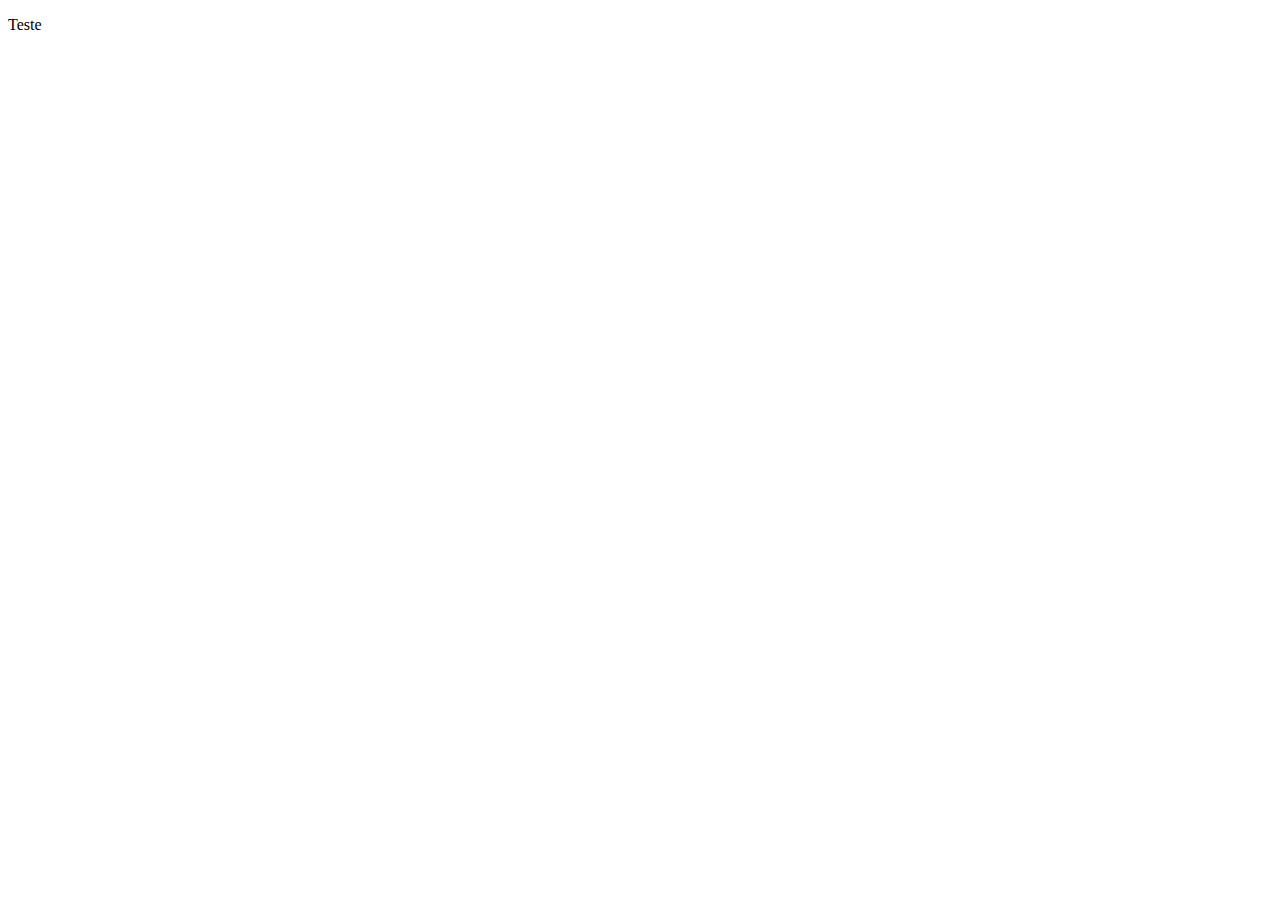
==== index.html @ ade22ec3 "file-add-and-push-test" ====
<!DOCTYPE html>
<html lang="en">
<head>
    <meta charset="UTF-8">
    <meta name="viewport" content="width=device-width, initial-scale=1.0">
    <title>Document</title>
</head>
<body>
    <p>Teste</p>
</body>
</html>
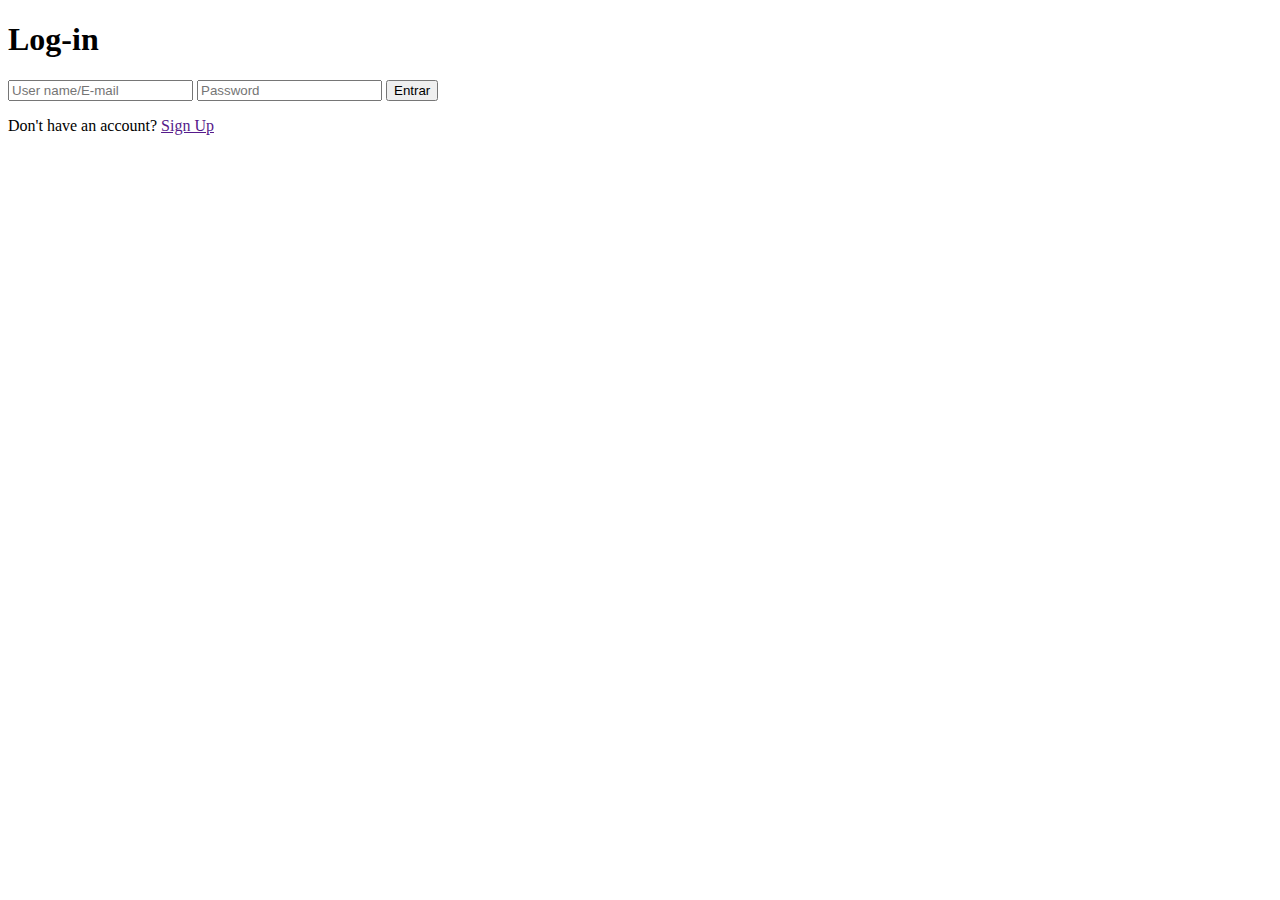
==== commit a6008971: "first-lines-files-add" ====
--- a/index.html
+++ b/index.html
@@ -6,6 +6,12 @@
     <title>Document</title>
 </head>
 <body>
-    <p>Teste</p>
+    <form action="" class="login-sigup">
+        <h1>Log-in</h1>
+        <input type="text" name="userName-email" placeholder="User name/E-mail">
+        <input type="password" name="password" id="password" placeholder="Password">
+        <input type="submit" value="Entrar">
+        <p>Don't have an account? <a href="">Sign Up</a></p>
+    </form>
 </body>
 </html>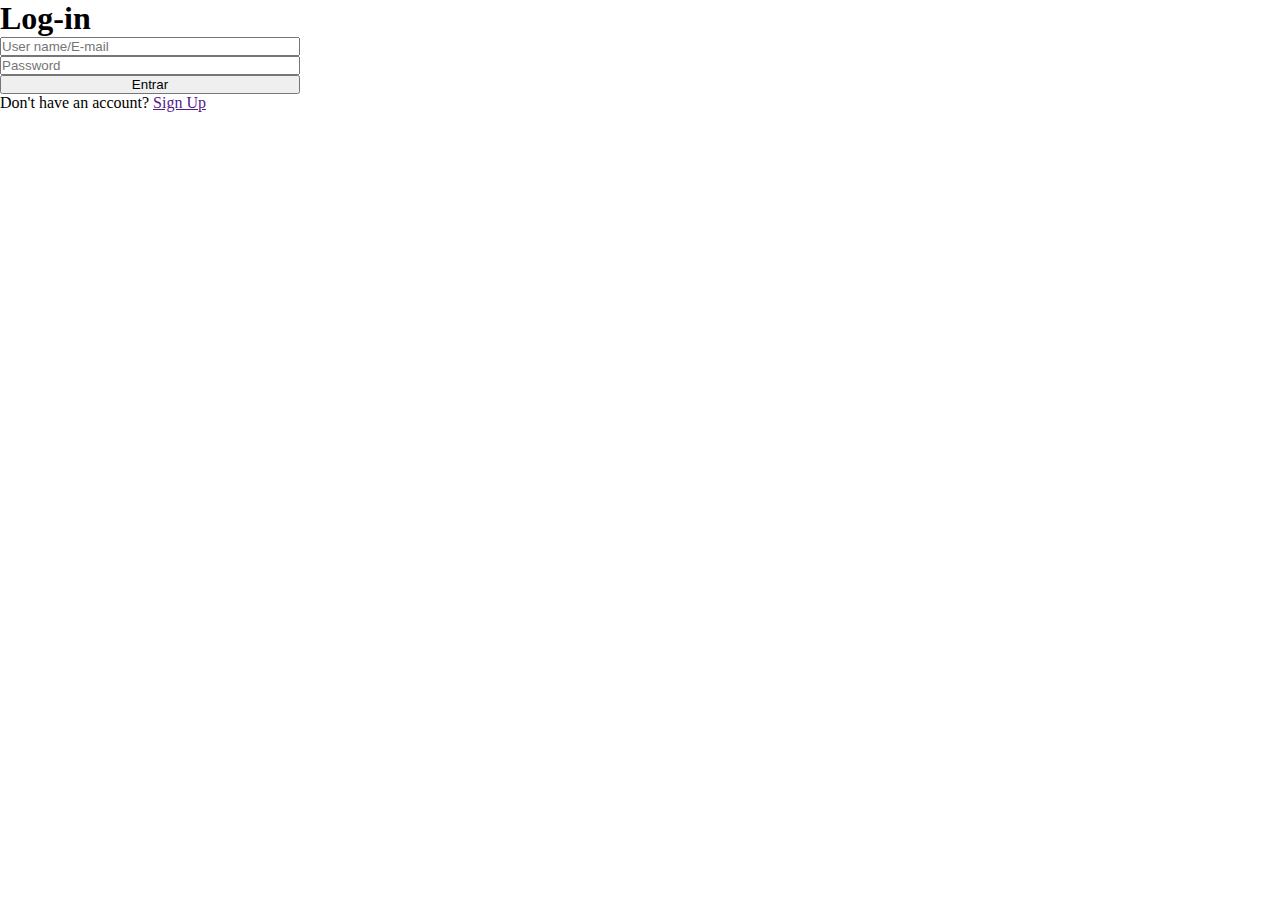
==== commit 15b5a45b: "style add" ====
--- a/index.html
+++ b/index.html
@@ -3,10 +3,11 @@
 <head>
     <meta charset="UTF-8">
     <meta name="viewport" content="width=device-width, initial-scale=1.0">
+    <link rel="stylesheet" href="./CSS/style.css">
     <title>Document</title>
 </head>
 <body>
-    <form action="" class="login-sigup">
+    <form action="" class="login-signup">
         <h1>Log-in</h1>
         <input type="text" name="userName-email" placeholder="User name/E-mail">
         <input type="password" name="password" id="password" placeholder="Password">
--- a/CSS/style.css
+++ b/CSS/style.css
@@ -0,0 +1,11 @@
+* {
+    margin: 0;
+    padding: 0;
+    box-sizing: border-box;
+}
+
+.login-signup {
+    display: flex;
+    flex-direction: column;
+    max-width: 300px;
+}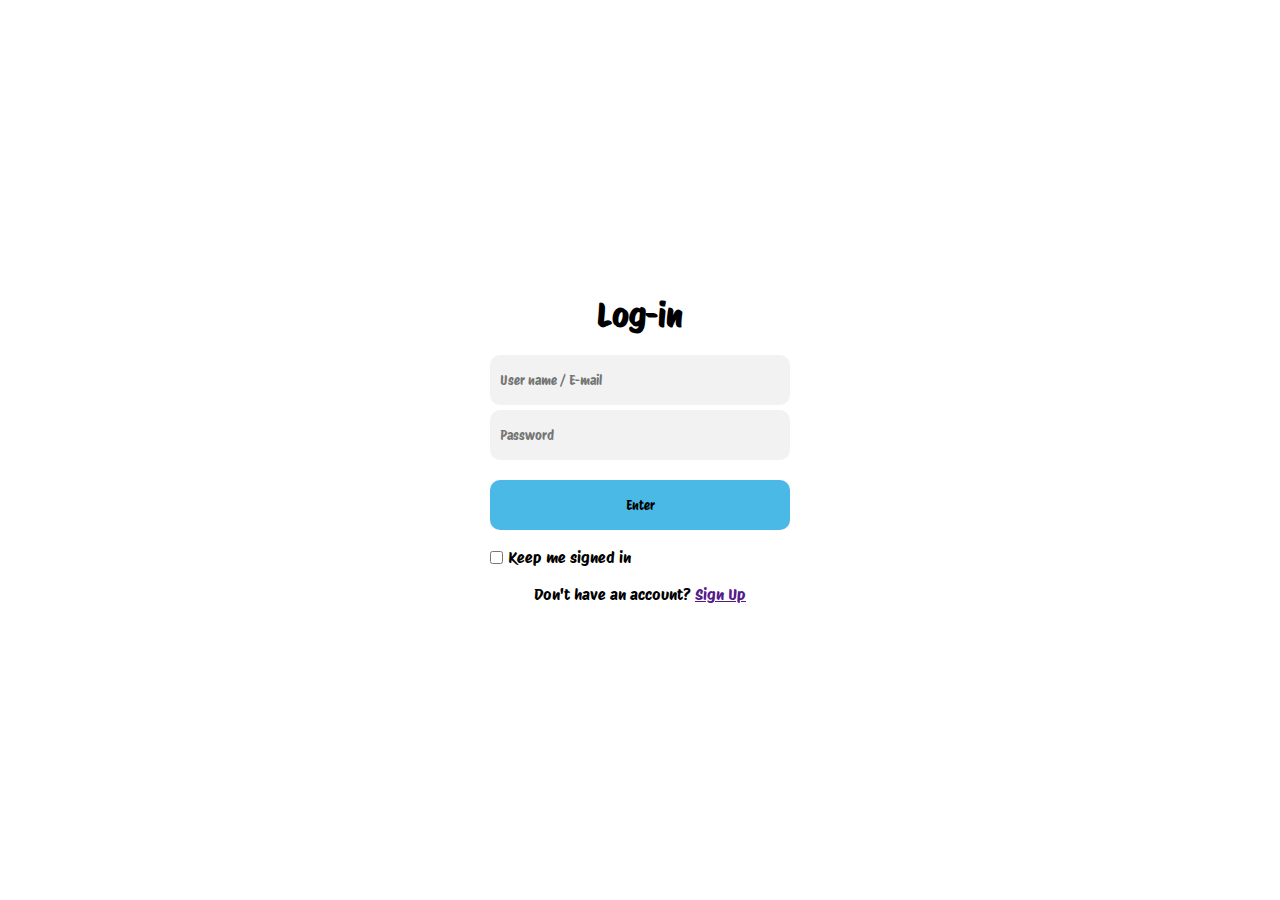
==== commit e01d023b: "files update and login page finish" ====
--- a/index.html
+++ b/index.html
@@ -7,11 +7,19 @@
     <title>Document</title>
 </head>
 <body>
-    <form action="" class="login-signup">
+    <form action="" class="loginSignup">
         <h1>Log-in</h1>
-        <input type="text" name="userName-email" placeholder="User name/E-mail">
-        <input type="password" name="password" id="password" placeholder="Password">
-        <input type="submit" value="Entrar">
+        <section class="userCredential">
+            <input type="text" name="userName-email" placeholder="User name / E-mail">
+            <input type="password" name="password" id="password" placeholder="Password">
+        </section>
+        <section class="userCredential">
+            <input type="submit" value="Enter" id="send">
+        </section>
+        <section class="keepSigned">
+            <input type="checkbox" name="keepSigned" id="keepSigned"> 
+            <p>Keep me signed in</p>
+        </section>
         <p>Don't have an account? <a href="">Sign Up</a></p>
     </form>
 </body>
--- a/CSS/style.css
+++ b/CSS/style.css
@@ -1,11 +1,60 @@
+@font-face {
+    font-family: 'ProtestRiot-Regular';
+    src: url(../assets/ProtestRiot-Regular.ttf) format('truetype');
+}
 * {
     margin: 0;
     padding: 0;
     box-sizing: border-box;
 }
 
-.login-signup {
+body {
+    display: flex;
+    height: 100vh;
+    justify-content: center;
+    align-items: center;
+    font-family: 'ProtestRiot-Regular', sans-serif;
+}
+
+.loginSignup {
     display: flex;
     flex-direction: column;
-    max-width: 300px;
-}+    gap: 20px;
+    align-items: center;
+}
+
+.userCredential {
+    display: flex;
+    flex-direction: column;
+    width: 300px;
+    gap: 5px;
+}
+
+.userCredential input {
+    height: 50px;
+    border-radius: 10px;
+    border: none;
+    padding: 10px;
+    background-color: rgba(128, 128, 128, .1);
+}
+
+#send {
+    background-color: rgba(30, 168, 223, .8);
+}
+
+#send:hover {
+    cursor: pointer;
+    background-color: rgb(30, 168, 223);
+}
+
+.keepSigned {
+    display: flex;
+    gap: 5px;
+    align-items: center;
+    height: 15px;
+    width: 100%;
+} 
+
+input {
+    font-family: 'ProtestRiot-Regular', sans-serif
+}
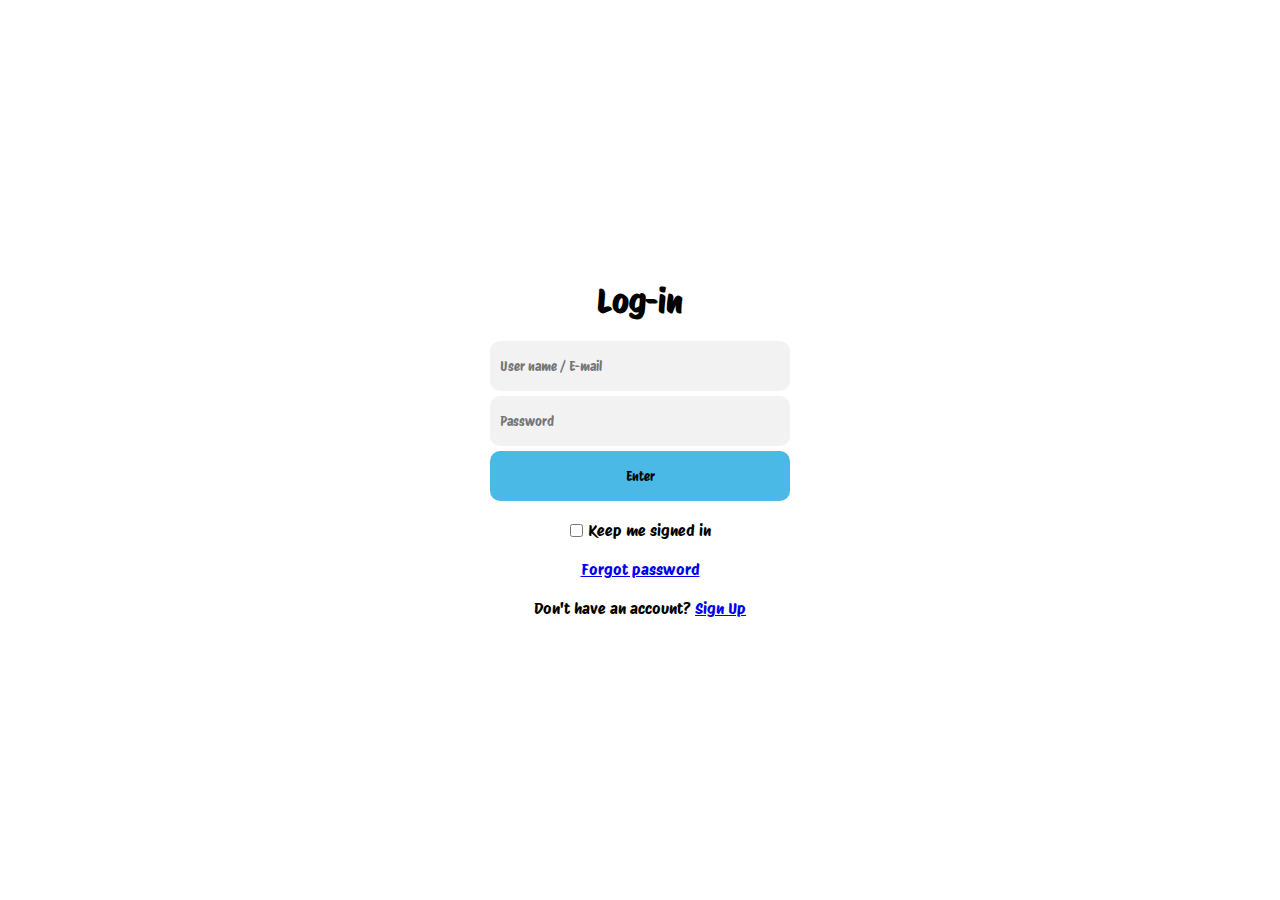
==== commit f1d725bb: "files of login, signp and reset password  update" ====
--- a/index.html
+++ b/index.html
@@ -12,15 +12,14 @@
         <section class="userCredential">
             <input type="text" name="userName-email" placeholder="User name / E-mail">
             <input type="password" name="password" id="password" placeholder="Password">
-        </section>
-        <section class="userCredential">
             <input type="submit" value="Enter" id="send">
         </section>
-        <section class="keepSigned">
-            <input type="checkbox" name="keepSigned" id="keepSigned"> 
+        <section class="options">
+            <input type="checkbox" name="keepSigned" id="keepSigned" style="cursor: pointer;"> 
             <p>Keep me signed in</p>
         </section>
-        <p>Don't have an account? <a href="">Sign Up</a></p>
+        <a href="./forgotPassword.html" font-size: 10pt;">Forgot password</a>
+        <p>Don't have an account? <a href="./signup.html">Sign Up</a></p>
     </form>
 </body>
 </html>--- a/CSS/style.css
+++ b/CSS/style.css
@@ -47,12 +47,10 @@
     background-color: rgb(30, 168, 223);
 }
 
-.keepSigned {
+.options {
     display: flex;
     gap: 5px;
     align-items: center;
-    height: 15px;
-    width: 100%;
 } 
 
 input {
